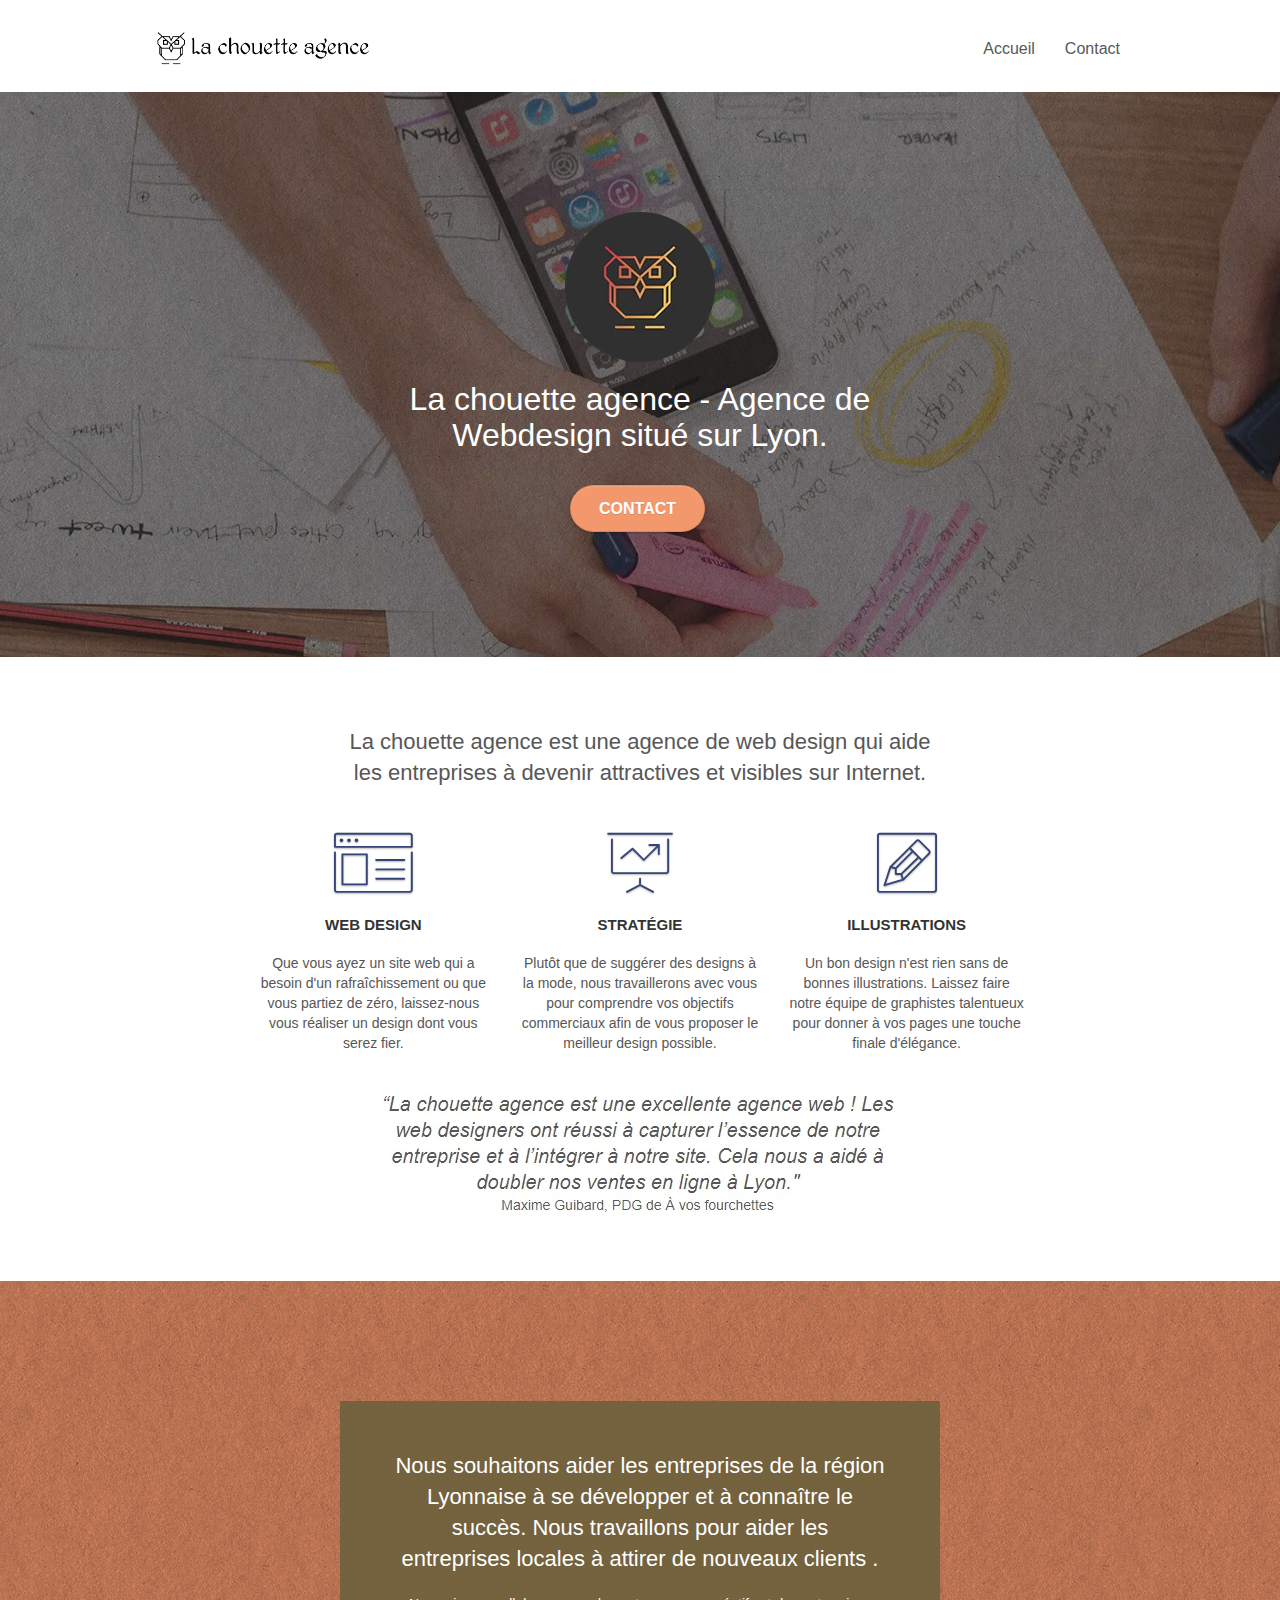
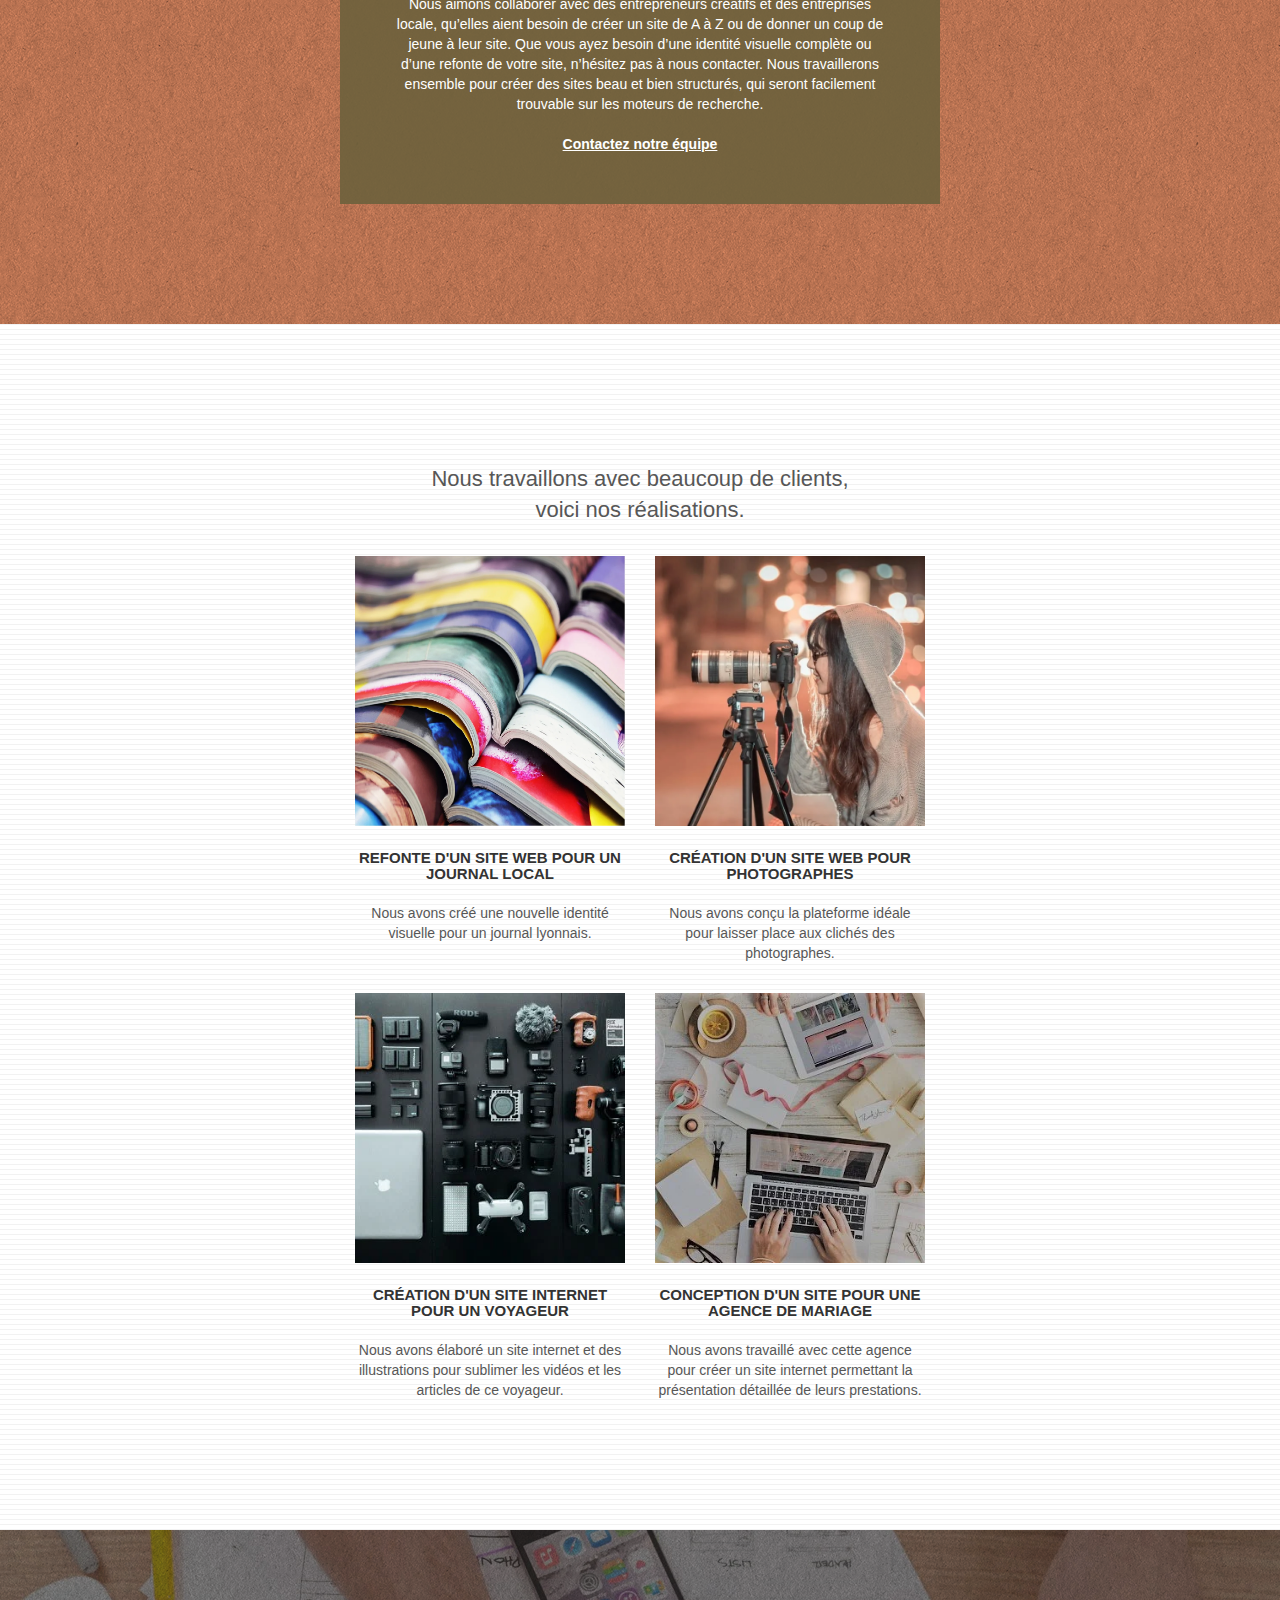
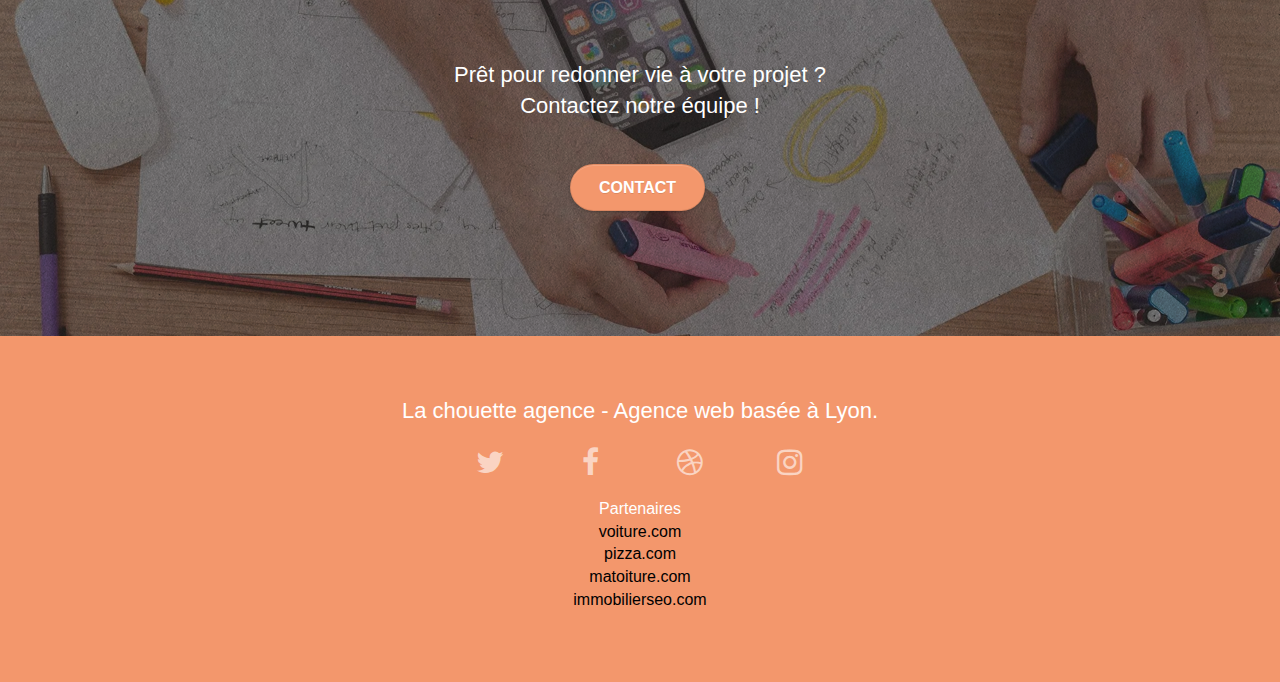
==== index.html @ a36484f0 "Update index.html" ====
<!doctype html>
<html lang="fr">
<head>
    <meta charset="utf-8">
    <meta name="description" content="La chouette agence est une agence de web design qui aide les entreprises à devenir attractives et visibles sur Internet">
    <meta name="viewport" content="width=device-width, initial-scale=1.0, viewport-fit=cover">
    <link rel="shortcut icon" type="image/png" href="favicon.jpg">
    
	<link rel="stylesheet" type="text/css" href="./css/bootstrap.min.css"   defer>
	<link rel="stylesheet" type="text/css" href="style.css">
	<link rel="stylesheet" type="text/css" href="./css/font-awesome.css">
	<link rel="stylesheet" type="text/css" href="./css/et-line.css">
	
    
	<script src="./js/jquery-2.1.0.min.js"  defer></script>
	<script src="./js/bootstrap.js"  defer></script>
	<script src="./js/blocs.js"  defer></script>
	<script src="./js/jquery.touchSwipe.js" defer></script>
	<script src="./js/gmaps.js"  defer></script>


    <title>La Chouette Agence</title>

    
<!-- Analytics -->
 
<!-- Analytics END -->
    
</head>
<body>
<!-- Principal conteneur -->
<div class="page-container">
    
<!-- bloc-0 -->
<header class="bloc bgc-white l-bloc " id="bloc-0">
	<div class="container bloc-sm">

		<nav class="navbar navbar-expand-sm navbar-expand-md navbar-light">
			<div class="navbar-header">
				
				<a class="navbar-brand" href="index.html"><img src="img/la-chouette-agence.webp" alt="chouette agence logo" height="40" /></a>
				<button id="nav-toggle" type="button" class="ui-navbar-toggle navbar-toggle" data-toggle="collapse" data-target=".navbar-1">
					<span class="sr-only">Toggle navigation</span><span class="icon-bar"></span><span class="icon-bar"></span><span class="icon-bar"></span>
				</button>
			</div>
			<div class="collapse navbar-collapse navbar-1  special-dropdown-nav">
				<ul class="navbar-nav nav site-navigation">
					<li class="nav-item">
						<a href="index.html" class="nav-link">Accueil</a>
					</li>
					<li class="nav-item">
						<a href="contact.html"  class="nav-link">Contact</a>
					</li>
				</ul>
			</div>
		</nav>
	</div>
</header>
<!-- bloc-0 END -->

<!-- bloc-1-presentation -->
<section class="bloc bgc-dark-slate-blue bg-banniere d-bloc bg-t-edge bloc-bg-texture texture-paper b-parallax" id="bloc-1-hero">
	<div class="container bloc-lg">
		<div class="row tight-width-whitespace">
			<div class="d-flex flex-column align-content-center align-items-center">
				<img src="img/logo.webp" class="img-responsive center-block" alt="La chouette agence" />
				<h1 class="text-center hero-bloc-text tc-white ">
					La chouette agence - Agence de Webdesign situé sur Lyon.
				</h1>
				<div class="text-center">
					<a href="contact.html" class="btn btn-lg btn-clean btn-rd cta-hero btn-atomic-tangerine" id="cta-hero">Contact</a>
				</div>
			</div>
		</div>
	</div>
</section>
<!-- bloc-1-presentation END -->

<!-- bloc-2-services -->
<section class="bloc bgc-white l-bloc" id="bloc-2-services">
	<div class="container bloc-md">
		<div class="d-flex flex-wrap justify-content-center">
				<h2 class="text-center m-5"><strong>La chouette agence</strong> est une agence de <strong>web design</strong> qui aide<br> les entreprises à devenir attractives et visibles sur Internet.</h2>
		</div>
		<div class="row voffset-lg med-width-whitespace">
			<div class="col-sm-4">
				<div class="text-center">
					<span class="et-icon-browser sm-shadow icon-dark-slate-blue icons icon-lg"></span>
				</div>
				<h3 class="mg-md text-center">
					Web design
				</h3>
				<p class="text-center">
					Que vous ayez un site web qui a besoin d'un rafraîchissement ou que vous partiez de zéro, laissez-nous vous réaliser un design dont vous serez fier.
				</p>
			</div>
			<div class="col-sm-4">
				<div class="text-center">
					<span class="et-icon-presentation sm-shadow icon-dark-slate-blue icons icon-lg"></span>
				</div>
				<h3 class="mg-md text-center">
					Stratégie
				</h3>
				<p class="text-center ">
					Plutôt que de suggérer des designs à la mode, nous travaillerons avec vous pour comprendre vos objectifs commerciaux afin de vous proposer le meilleur design possible.<br>
				</p>
			</div>
			<div class="col-sm-4">
				<div class="text-center">
					<span class="et-icon-edit sm-shadow icon-dark-slate-blue icons icon-lg"></span>
				</div>
				<h3 class="mg-md text-center">
					Illustrations
				</h3>
				<p class="text-center ">
					Un bon design n'est rien sans de bonnes illustrations. Laissez faire notre équipe de graphistes talentueux pour donner à vos pages une touche finale d'élégance.
				</p>
			</div>
		</div>
		<div class="d-flex justify-content-center my-5">
			<div class="d-flex flex-wrap justify-content-center w-100 align-self-center">
				<img class="img-responsive center-block" alt="citation a vos fourchettes" src="img/citation.webp" />
		</div>
		</div>
	</div>
</section>
<!-- bloc-2-services END -->

<!-- bloc-3-what-i-do -->
<section class="bloc tc-white bgc-atomic-tangerine bg-presentation d-bloc bloc-bg-texture texture-paper b-parallax" id="bloc-3-what-i-do">
	<div class="container bloc-lg">
		<div class="row tight-width-whitespace black-background">
			<div class="col-sm-12">
				<h2 class="mg-md text-center tc-white">
					Nous souhaitons aider les entreprises de la région Lyonnaise à se développer et à connaître le succès. Nous travaillons pour aider les entreprises locales à attirer de nouveaux clients .<br>
				</h2>
				<p class="text-center white">
					Nous aimons collaborer avec des entrepreneurs créatifs et des entreprises locale, qu’elles aient besoin de créer un site de A à Z ou de donner un coup de jeune à leur site. Que vous ayez besoin d’une identité visuelle complète ou d’une refonte de votre site, n’hésitez pas à nous contacter. Nous travaillerons ensemble pour créer des sites beau et bien structurés, qui seront facilement trouvable sur les moteurs de recherche. <br><br><a class="ltc-white bold-link" href="contact.html">Contactez notre équipe</a><br>
				</p>
			</div>
		</div>
	</div>
</section>
<!-- bloc-3-what-i-do END -->

<!-- bloc-4-portfolio -->
<section class="bloc bgc-white bg-lines-h2-bg bg-repeat l-bloc" id="bloc-4-portfolio">
	<div class="container bloc-lg py-5 px-2">
		<div class="row">
			<div class="d-flex flex-wrap justify-content-center">
				<h2 class="text-center my-3 ">Nous travaillons avec beaucoup de clients, <br> voici nos <strong>réalisations</strong>.</h2>
		</div>
		</div>
		<div class="row tight-width-whitespace portfolio-row">
			<div class="col-sm-6">
				<a href="#" data-lightbox="img/1.webp" data-gallery-id="gallery-1" data-caption="Refonte d'un site web pour un journal local" data-frame="snapshot-lb"><img src="img/1.webp" alt="Refonte site web journal" class="img-responsive portfolio-thumb" /></a>
				<h3 class="mg-md text-center">
					Refonte d'un site web pour un journal local
				</h3>
				<p class="text-center">
					Nous avons créé une nouvelle identité visuelle pour un journal lyonnais.
				</p>
			</div>
			<div class="col-sm-6">
				<a href="#" data-lightbox="img/2.webp" data-gallery-id="gallery-1" data-caption="Création d'un site web pour photographes" data-frame="snapshot-lb"><img src="img/2.webp" class="img-responsive portfolio-thumb" alt="Création d'un site web pour photographes" /></a>
				<h3 class="mg-md text-center">
					Création d'un site web pour photographes
				</h3>
				<p class="text-center">
					Nous avons conçu la plateforme idéale pour laisser place aux clichés des photographes.
				</p>
			</div>
		</div>
		<div class="row tight-width-whitespace portfolio-row">
			<div class="col-sm-6">
				<a href="#" data-lightbox="img/3.webp" data-gallery-id="gallery-1" data-caption="Création d'un site internet pour un voyageur" data-frame="snapshot-lb"><img src="img/3.webp" class="img-responsive portfolio-thumb" alt="Création d'un site web pour voyageur"/></a>
				<h3 class="mg-md text-center">
					Création d'un site internet pour un voyageur
				</h3>
				<p class="text-center">
					Nous avons élaboré un site internet et des illustrations pour sublimer les vidéos et les articles de ce voyageur.
				</p>
			</div>
			<div class="col-sm-6">
				<a href="#" data-lightbox="img/4.webp" data-gallery-id="gallery-1" data-caption="Conception d'un site pour une agence de mariage" data-frame="snapshot-lb"><img src="img/4.webp" class="img-responsive portfolio-thumb" alt="Création d'un site web pour agence de mariage" /></a>
				<h3 class="mg-md text-center">
					Conception d'un site pour une agence de mariage
				</h3>
				<p class="text-center">
					Nous avons travaillé avec cette agence pour créer un site internet permettant la présentation détaillée de leurs prestations.
				</p>
			</div>
		</div>
	</div>
</section>
<!-- bloc-4-portfolio END -->

<!-- bloc-5-cta -->
<section class="bloc bgc-dark-slate-blue bg-banniere d-bloc bloc-bg-texture texture-paper" id="bloc-5-cta">
	<div class="container bloc-lg">
		<div class="row">
			<h2 class="mg-md text-center tc-white p-2">
				Prêt pour redonner vie à votre projet ?<br>Contactez notre équipe !
			</h2>
			<div class="col-sm-12 text-center">
				<a href="contact.html" class="btn btn-atomic-tangerine btn-clean btn-rd btn-lg cta-hero">Contact</a>
			</div>
		</div>
	</div>
</section>
<!-- bloc-5-cta END -->

<!-- Footer - bloc-8 -->
<footer class="bloc bgc-atomic-tangerine d-bloc" id="bloc-8">
	<div class="container bloc-sm">
		<div class="row">
			<div class="col-sm-12">
				<h2 class="text-center white">
					La chouette agence - Agence web basée à Lyon.<br>
				</h2>
				<div class="row row-no-gutters social">
					<div class="col-sm-3 col-xs-3">
						<div class="text-center">
							<a class="social" href="index.html" aria-label="twitter"><span class="fa fa-twitter icon-md"></span></a>
						</div>
					</div>
					<div class="col-sm-3 col-xs-3">
						<div class="text-center">
							<a class="social" href="index.html" aria-label="facebook"><span class="fa fa-facebook icon-md"></span></a>
						</div>
					</div>
					<div class="col-sm-3 col-xs-3">
						<div class="text-center">
							<a class="social" href="index.html" aria-label="dribble"><span class="fa fa-dribbble icon-md"></span></a>
						</div>
					</div>
					<div class="col-sm-3 col-xs-3">
						<div class="text-center">
							<a class="social" href="index.html"  aria-label="instagram"><span class="fa fa-instagram icon-md"></span></a>
						</div>
					</div>
				</div>
				<div class="row">
					<div class="col-sm-12  col-xs-12 text-center  partenaires">
						Partenaires
							<ul class="list-unstyled">
								<li><a href="voiture.com">voiture.com</a></li>
								<li><a href="pizza.com">pizza.com</a></li>
								<li><a href="matoiture.com">matoiture.com</a></li>
								<li><a href="immobilierseo.com">immobilierseo.com</a></li>
							</ul>		
					</div>
				
				</div>
			</div>
		</div>
	</div>
</footer>
<!-- Footer - bloc-8 END -->

</div>
<!-- Principal conteneur END -->
    

</body>
</html>
---- style.css ----
body {
    margin: 0;
    padding: 0;
    background: #FFF;
    -webkit-font-smoothing: antialiased;
    -moz-osx-font-smoothing: grayscale;
}



strong{
    font-weight: normal;
}

a,
button {
    transition: all .3s ease-in-out;
    outline: none!important;
}

a:hover {
    text-decoration: none;
    cursor: pointer;
}

#page-loading-blocs-notifaction {
    position: fixed;
    top: 0;
    bottom: 0;
    width: 100%;
    z-index: 100000;
    background: #FFFFFF url("img/pageload-spinner.gif") no-repeat center center;
}

.bloc {
    width: 100%;
    clear: both;
    background: 50% 50% no-repeat;
    padding: 0 50px;
    -webkit-background-size: cover;
    -moz-background-size: cover;
    -o-background-size: cover;
    background-size: cover;
    position: relative;
}

.bloc .container {
    padding-left: 0;
    padding-right: 0;
}

.bloc-lg {
    padding: 100px 50px;
}

.bloc-md {
    padding: 50px;
}

.bloc-sm {
    padding: 20px 50px;
}

.bg-center,
.bg-l-edge,
.bg-r-edge,
.bg-t-edge,
.bg-b-edge,
.bg-tl-edge,
.bg-bl-edge,
.bg-tr-edge,
.bg-br-edge,
.bg-repeat {
    -webkit-background-size: auto!important;
    -moz-background-size: auto!important;
    -o-background-size: auto!important;
    background-size: auto!important;
}

.bg-repeat {
    background: repeat;
}

.bg-t-edge {
    background: top no-repeat;
}

.bloc-bg-texture::before {
    content: "";
    background-size: 2px 2px;
    position: absolute;
    z-index:-1;
    top: 0;
    bottom: 0;
    left: 0;
    right: 0;
}

.texture-paper::before {
    background: url("img/texture-paper.png");
    background-size: 280px 280px;
}

.b-parallax {
    background-attachment: fixed;
}

.d-bloc {
    color: rgba(255, 255, 255, .7);
}

.d-bloc button:hover {
    color: rgba(255, 255, 255, .9);
}

.d-bloc .icon-round,
.d-bloc .icon-square,
.d-bloc .icon-rounded,
.d-bloc .icon-semi-rounded-a,
.d-bloc .icon-semi-rounded-b {
    border-color: rgba(255, 255, 255, .9);
}

.d-bloc .divider-h span {
    border-color: rgba(255, 255, 255, .2);
}

.d-bloc .a-btn,
.d-bloc .navbar a,
.d-bloc .navbar-brand,
.d-bloc a .icon-sm,
.d-bloc a .icon-md,
.d-bloc a .icon-lg,
.d-bloc a .icon-xl,
.d-bloc h1 a,
.d-bloc h2 a,
.d-bloc h3 a,
.d-bloc h4 a,
.d-bloc h5 a,
.d-bloc h6 a,
.d-bloc p a {
    color: rgba(255, 255, 255, .6);
}

.d-bloc .a-btn:hover,
.d-bloc .navbar a:hover,
.d-bloc .navbar-brand:hover,
.d-bloc a:hover .icon-sm,
.d-bloc a:hover .icon-md,
.d-bloc a:hover .icon-lg,
.d-bloc a:hover .icon-xl,
.d-bloc h1 a:hover,
.d-bloc h2 a:hover,
.d-bloc h3 a:hover,
.d-bloc h4 a:hover,
.d-bloc h5 a:hover,
.d-bloc h6 a:hover,
.d-bloc p a:hover {
    color: rgba(255, 255, 255, 1);
}

.d-bloc .navbar-toggle .icon-bar {
    background: rgba(255, 255, 255, 1);
}

.d-bloc .btn-wire,
.d-bloc .btn-wire:hover {
    color: rgba(255, 255, 255, 1);
    border-color: rgba(255, 255, 255, 1);
}

.d-bloc .panel {
    color: rgba(0, 0, 0, .5);
}

.d-bloc .panel button:hover {
    color: rgba(0, 0, 0, .7);
}

.d-bloc .panel icon {
    border-color: rgba(0, 0, 0, .7);
}

.d-bloc .panel .divider-h span {
    border-color: rgba(0, 0, 0, .1);
}

.d-bloc .panel .a-btn {
    color: rgba(0, 0, 0, .6);
}

.d-bloc .panel .a-btn:hover {
    color: rgba(0, 0, 0, 1);
}

.d-bloc .panel .btn-wire,
.d-bloc .panel .btn-wire:hover {
    color: rgba(0, 0, 0, .7);
    border-color: rgba(0, 0, 0, .3);
}

.d-bloc .panel,
.l-bloc {
    color: rgba(0, 0, 0, .5);
}

.d-bloc .panel button:hover,
.l-bloc button:hover {
    color: rgba(0, 0, 0, .7);
}

.l-bloc .icon-round,
.l-bloc .icon-square,
.l-bloc .icon-rounded,
.l-bloc .icon-semi-rounded-a,
.l-bloc .icon-semi-rounded-b {
    border-color: rgba(0, 0, 0, .7);
}

.d-bloc .panel .divider-h span,
.l-bloc .divider-h span {
    border-color: rgba(0, 0, 0, .1);
}

.d-bloc .panel .a-btn,
.l-bloc .a-btn,
.l-bloc .navbar a,
.l-bloc .navbar-brand,
.l-bloc a .icon-sm,
.l-bloc a .icon-md,
.l-bloc a .icon-lg,
.l-bloc a .icon-xl,
.l-bloc h1 a,
.l-bloc h2 a,
.l-bloc h3 a,
.l-bloc h4 a,
.l-bloc h5 a,
.l-bloc h6 a,
.l-bloc p a {
    color: rgba(0, 0, 0, .6);
}

.d-bloc .panel .a-btn:hover,
.l-bloc .a-btn:hover,
.l-bloc .navbar a:hover,
.l-bloc .navbar-brand:hover,
.l-bloc a:hover .icon-sm,
.l-bloc a:hover .icon-md,
.l-bloc a:hover .icon-lg,
.l-bloc a:hover .icon-xl,
.l-bloc h1 a:hover,
.l-bloc h2 a:hover,
.l-bloc h3 a:hover,
.l-bloc h4 a:hover,
.l-bloc h5 a:hover,
.l-bloc h6 a:hover,
.l-bloc p a:hover {
    color: rgba(0, 0, 0, 1);
}

.l-bloc .navbar-toggle .icon-bar {
    color: rgba(0, 0, 0, .6);
}

.d-bloc .panel .btn-wire,
.d-bloc .panel .btn-wire:hover,
.l-bloc .btn-wire,
.l-bloc .btn-wire:hover {
    color: rgba(0, 0, 0, .7);
    border-color: rgba(0, 0, 0, .3);
}

.voffset {
    margin-top: 30px;
}

.voffset-lg {
    margin-top: 80px;
}

.row-no-gutters {
    margin-right: 0;
    margin-left: 0;
}

.row.row-no-gutters > [class^="col-"],
.row.row-no-gutters > [class*=" col-"] {
    padding-right: 0;
    padding-left: 0;
}

#bloc-1-hero h1 {
    font-size: 32px;
}

.navbar {
    margin-bottom: 0;
    z-index: 1;
}

.navbar-brand {
    height: auto;
    padding: 3px 15px;
    font-size: 25px;
    font-weight: normal;
    font-weight: 600;
    line-height: 44px;
}

.navbar-brand img {
    max-height: 200px;
    margin: 0 5px 0 0;
    display: inline;
}

.navbar-brand img[src$=svg] {
    min-width: 100px;
}

.nav-center .navbar-brand img {
    margin: 0;
}

.navbar .nav {
    padding-top: 2px;
    margin-right: -16px;
    float: right;
    z-index: 1;
}

.nav > li {
    float: left;
    margin-top: 4px;
    font-size: 16px;
}

.navbar-nav .open .dropdown-menu > li > a {
    text-align: inherit;
}

.nav > li a:hover,
.nav > li a:focus {
    background: transparent;
}

.navbar-toggle {
    margin: 0;
    border: 0px;
}

.navbar-toggle:hover {
    background: transparent!important;
}

.navbar-toggle .icon-bar {
    background-color: rgba(0, 0, 0, .5);
    width: 26px;
}

.nav-invert .navbar .nav {
    float: left;
}

.nav-invert .navbar-header,
.nav-invert .navbar-brand {
    float: right;
    position: relative;
    z-index: 2;
}

@media (min-width: 768px) {
    .site-navigation {
        position: absolute;
        top: 50%;
        right: 20px;
        transform: translate(0, -50%);
        -webkit-transform: translateY(-50%);
    }
    .nav > li .dropdown-menu a,
    .nav > li .dropdown-menu a:hover {
        color: #484848;
    }
    .nav-invert .site-navigation {
        left: 0;
        right: 0;
    }
    .nav-center {
        text-align: center;
    }
    .nav-center .navbar-header {
        width: 100%;
    }
    .nav-center .navbar-header,
    .nav-center .navbar-brand,
    .nav-center .nav > li {
        float: none;
        display: inline-block;
    }
    .nav-center .site-navigation {
        position: relative;
        width: 100%;
        right: 0;
        margin-right: 0px;
        margin-top: 20px;
    }
    .nav-center.mini-nav .navbar-toggle {
        float: none;
        margin: 10px auto 0;
    }


}

.nav > li > .dropdown a {
    background: none!important;
    display: block;
    padding: 14px 15px;
}

nav .caret {
    margin: 0 5px;
}

.dropdown-menu .dropdown-menu {
    top: -8px;
    left: 100%;
}

.dropdown-menu .dropmenu-flow-right {
    top: 100%;
    left: 0;
    margin-left: -1px;
    border-top-left-radius: 0;
    border-top-right-radius: 0;
}

.dropdown-menu .dropdown span {
    border: 4px solid black;
    border-top-color: transparent;
    border-right-color: transparent;
    border-bottom-color: transparent;
    margin: 6px -5px 0 0!important;
    float: right;
}

.mg-md {
    margin-top: 10px;
    margin-bottom: 20px;
}

.mg-lg {
    margin-top: 10px;
    margin-bottom: 40px;
}

.btn {
    margin: 0 5px 5px 0;
}

.btn.pull-right {
    margin: 0 0 5px 5px;
}

.btn-d,
.btn-d:hover,
.btn-d:focus {
    color: #FFF;
    background: rgba(0, 0, 0, .3);
}

button {
    outline: none!important;
}

.btn-rd {
    border-radius: 40px;
}

.btn-clean {
    border: 1px solid rgba(0, 0, 0, .08);
    border-bottom-color: rgba(0, 0, 0, .1);
    text-shadow: 0 1px 0 rgba(0, 0, 1, .1);
    box-shadow: 0 1px 3px rgba(0, 0, 1, .25), inset 0 1px 0 0 rgba(255, 255, 255, .15);
}

.icon-md {
    font-size: 30px!important;
}

.icon-lg {
    font-size: 60px!important;
}

.sm-shadow {
    text-shadow: 0 1px 2px rgba(0, 0, 0, .3);
}

.panel-sq,
.panel-sq .panel-heading,
.panel-sq .panel-footer {
    border-radius: 0;
}

.panel-rd {
    border-radius: 30px;
}

.panel-rd .panel-heading {
    border-radius: 29px 29px 0 0;
}

.panel-rd .panel-footer {
    border-radius: 0 0 29px 29px;
}

.form-control {
    border-color: rgba(0, 0, 0, .1);
    box-shadow: none;
}

.scrollToTop {
    width: 40px;
    height: 40px;
    position: fixed;
    bottom: 20px;
    right: 20px;
    opacity: 0;
    z-index: 500;
    transition: all .3s ease-in-out;
}

.scrollToTop span {
    margin-top: 6px;
}

.showScrollTop {
    font-size: 14px;
    opacity: 1;
}

a[data-lightbox] {
    position: relative;
    display: block;
    text-align: center;
}

a[data-lightbox]:hover::before {
    content: "+";
    font-family: "HelveticaNeue-Light", "Helvetica Neue Light", "Helvetica Neue", Helvetica, Arial;
    font-size: 32px;
    width: 50px;
    height: 50px;
    margin-left: -25px;
    border-radius: 50%;
    background: rgba(0, 0, 0, .6);
    color: #FFF;
    font-weight: 100;
    z-index: 1;
    position: absolute;
    top: 50%;
    transform: translateY(-50%);
    -webkit-transform: translateY(-50%);
}

a[data-lightbox]:hover img {
    opacity: 0.6;
    -webkit-animation-fill-mode: none;
    animation-fill-mode: none;
}

#lightbox-modal {
    display: flex;
    align-items: center;
}

#lightbox-modal .modal-dialog {
    width: 90%;
    max-width: 900px;
    margin: 0 auto 0;
}

#lightbox-modal .modal-dialog img {
    max-height: 90vh;
    margin: 0 auto;
}

.lightbox-caption {
    padding: 20px;
    color: #FFF;
    background: rgba(0, 0, 0, .5);
    position: absolute;
    left: 15px;
    right: 15px;
    bottom: 5px;
}

.close-lightbox {
    color: #FFF;
    font-size: 30px;
    position: absolute;
    top: 20px;
    right: 20px;
    z-index: 20;
    background: rgba(0, 0, 0, .5);
    border: none;
    line-height: 30px;
    padding: 0 9px 5px;
    opacity: 0.3;
}

.close-lightbox:hover,
.next-lightbox:hover,
.prev-lightbox:hover {
    opacity: 1.0;
    color: #FFF;
}

.next-lightbox,
.prev-lightbox {
    font-size: 20px;
    color: rgba(255, 255, 255, .9);
    background: rgba(0, 0, 0, .5);
    transition: all .2s ease-in-out;
    position: absolute;
    top: 45%;
    z-index: 1;
    opacity: 0.4;
}

.next-lightbox {
    padding: 6px 8px 1px 13px;
    right: 25px;
}

.prev-lightbox {
    padding: 6px 13px 1px 10px;
    left: 25px;
}

.snapshot-lb .modal-body {
    padding-bottom: 45px;
}

.snapshot-lb .lightbox-caption {
    padding: 0;
    color: rgba(0, 0, 0, .5);
    background: none;
}

h1,
h2,
h3,
h4,
h5,
h6,
p,
label,
.btn,
a {
    font-family: "helvetica";
    font-weight: 400;
    color: #575757!important;
}

.container {
    max-width: 1000px;
}

.hero-bloc-text {
    font-size: 38px;
}

.hero-bloc-text-sub {
    font-size: 36px;
}

.statement-bloc-text {
    line-height: 26px;
    font-style: italic;
    font-size: 20px;
    text-align: center;
    font-weight: lighter;
    max-width: 520px;
    margin: auto auto auto auto;
}

p {
    font-size: 14px;
}

.tight-width-whitespace {
    max-width: 600px;
    margin: auto auto auto auto;
}

.h1 {
    font-size: 20px;
    font-family: "Open Sans";
}

.cta-hero {
    margin-top: 22px;
    color: #FFFFFF!important;
    text-transform: uppercase;
    padding: 12px 28px 12px 28px;
    font-size: 16px;
    font-weight: 700;
}

.social {
    max-width: 400px;
    margin: auto auto auto auto;
}

h2 {
    font-size: 22px;
    line-height: 1.4em;
}

h3 {
    font-size: 15px;
    text-transform: uppercase;
    font-weight: 700;
    color: #333333!important;
}

.med-width-whitespace {
    max-width: 800px;
    margin: auto auto auto auto;
    box-shadow: 0px 0px 0px #000000;
}

h1 {
    color: #333333!important;
}

h4 {
    color: #333333!important;
}

.icons {
    margin-bottom: 14px;
    margin-top: 24px;
}

.white {
    color: #FFFFFF!important;
}

.portfolio-thumb {
    margin-bottom: 24px;
    width:100%;
}

.portfolio-row {
    margin-bottom: 44px;
    margin-top: 50px;
}

.avatar {
    box-shadow: 0px 4px 9px rgba(0, 0, 0, 0.3);
}

.black-background {
    background-color: rgba(110, 97, 60, 0.925);
    padding: 40px 40px 40px 40px;
}

.bold-link {
    font-weight: 900;
    text-decoration: underline!important;
}

.bgc-white {
    background-color: #FFFFFF;
}

.bgc-dark-slate-blue {
    background-color: #364577;
}

.bgc-atomic-tangerine {
    background-color: #F3976C;
}

.tc-white {
    color: #ffffff!important;
}

.btn-atomic-tangerine {
    background: #F3976C;
    color: #FFFFFF!important;
}

.btn-atomic-tangerine:hover {
    background: #c27956!important;
    color: #FFFFFF!important;
}

.ltc-white {
    color: #FFFFFF!important;
}

.ltc-white:hover {
    color: #cccccc!important;
}

.ltc-atomic-tangerine {
    color: #F3976C!important;
}

.ltc-atomic-tangerine:hover {
    color: #c27956!important;
}

.icon-dark-slate-blue {
    color: #364577!important;
    border-color: #364577!important;
}

.bg-dots-bg {
    background-image: url("img/dots-bg.png");
}

.bg-lines-h2-bg {
    background-image: url("img/lines-h2-bg.png");
}

.bg-banniere {
    background-image: url("img/la-chouette-agence-banniere.webp");
    z-index:0;
}

.bg-presentation {
    background-image: url("img/image-de-presentation.webp");
    z-index:0;
}

@media (max-width: 1024px) {
    .bloc {
        padding-left: 20px;
        padding-right: 20px;
    }
    .bloc.full-width-bloc,
    .bloc-tile-2.full-width-bloc .container,
    .bloc-tile-3.full-width-bloc .container,
    .bloc-tile-4.full-width-bloc .container {
        padding-left: 0;
        padding-right: 0;
    }
}

@media (max-width: 992px) and (min-width: 768px) {
    .navbar .nav {
        max-width: 80%
    }
    .nav-center.navbar .nav {
        max-width: 100%
    }
    


}

@media only screen and (min-device-width: 768px) and (max-device-width: 1024px) and (orientation: landscape) {
    .b-parallax {
        background-attachment: scroll;
    }
    
}

@media only screen and (min-device-width: 1024px) and (max-device-width: 1366px) and (-webkit-min-device-pixel-ratio: 1.5) {
    .b-parallax {
        background-attachment: scroll;
    }
    
}

@media (max-width: 991px) {
    .container {
        width: 100%;
    }
    .b-parallax {
        background-attachment: scroll;
    }
    .page-container,
    #hero-bloc {
        overflow-x: hidden;
        position: relative;
    }
    .bloc {
        padding-left: constant(safe-area-inset-left);
        padding-right: constant(safe-area-inset-right);
    }
    .bloc-group,
    .bloc-group .bloc {
        display: block;
        width: 100%;
    }
    .bloc-fill-screen .fill-bloc-top-edge,
    .bloc-fill-screen .fill-bloc-bottom-edge {
        padding: 0 20px;
        padding-left: constant(safe-area-inset-left);
        padding-right: constant(safe-area-inset-right);
    }
}

@media (max-width: 767px) {
    .page-container {
        overflow-x: hidden;
        position: relative;
    }
    h1,
    h2,
    h3,
    h4,
    h5,
    h6,
    p,
    #disqus_thread {
        padding-left: 10px!important;
        padding-right: 10px!important;
    }
    .b-parallax {
        background-attachment: scroll;
    }
    .navbar .nav {
        padding-top: 0;
        border-top: 1px solid rgba(0, 0, 0, .2);
        float: none!important;
    }
    .navbar.row {
        margin-left: 0;
        margin-right: 0;
    }
    .site-navigation {
        position: inherit;
        transform: none;
        -webkit-transform: none;
        -ms-transform: none;
    }
    .nav > li {
        margin-top: 0;
        border-bottom: 1px solid rgba(0, 0, 0, .1);
        background: rgba(0, 0, 0, .05);
        text-align: left;
        padding-left: 15px;
        width: 100%;
    }
    .nav > li:hover {
        background: rgba(0, 0, 0, .08);
    }
    .dropdown .dropdown a .caret {
        float: none;
        margin: 5px 0 0 10px!important;
        border: 4px solid black;
        border-bottom-color: transparent;
        border-right-color: transparent;
        border-left-color: transparent;
    }
    #hero-bloc .navbar .nav {
        background: rgba(0, 0, 0, .8);
    }
    #hero-bloc .navbar .nav a {
        color: rgba(255, 255, 255, .6);
    }
    .hero {
        padding: 50px 0;
    }
    .hero-nav {
        left: -1px;
        right: -1px;
    }
    .navbar-collapse {
        padding: 0;
        overflow-x: hidden;
        -webkit-box-shadow: none;
        box-shadow: none;
    }
    .navbar-brand img {
        max-height: 40px;
        width: auto;
    }
    .nav-invert .navbar-header {
        float: none;
        width: 100%;
    }
    .nav-invert .navbar-toggle {
        float: left;
        margin-left: 10px;
    }
    .bloc {
        padding-left: 0;
        padding-right: 0;
    }
    .bloc-xxl,
    .bloc-xl,
    .bloc-lg {
        padding: 40px 0;
    }
    .bloc-sm,
    .bloc-md {
        padding-left: 0;
        padding-right: 0;
    }
    .bloc-tile-2 .container,
    .bloc-tile-3 .container,
    .bloc-tile-4 .container,
    .bloc-fill-screen .fill-bloc-top-edge,
    .bloc-fill-screen .fill-bloc-bottom-edge {
        padding-left: 0;
        padding-right: 0;
    }
    .a-block {
        padding: 0 10px;
    }
    .btn-dwn {
        display: none;
    }
    .voffset {
        margin-top: 5px;
    }
    .voffset-md {
        margin-top: 20px;
    }
    .voffset-lg {
        margin-top: 30px;
    }
    form {
        padding: 5px;
    }
    .close-lightbox {
        display: inline-block;
    }
    .blocsapp-device-iphone5 {
        background-size: 216px 425px;
        padding-top: 60px;
        width: 216px;
        height: 425px;
    }
    .blocsapp-device-iphone5 img {
        width: 180px;
        height: 320px;
    }
}

@media (max-width: 400px) {
    .bloc {
        padding-left: 0;
        padding-right: 0;
    }
}

@media (max-width: 767px) {
    .bloc-mob-center-text {
        text-align: center;
    }
    #nav-toggle{
        font-size:3rem;
        margin-right:4rem;
        margin-top:1rem;
    }
}

#message{
    resize: none;
    min-height:300px;
}

.row{
    margin:2rem auto;
}
.partenaires{
    color: white !important;;
    font-size: 16px !important;
}
.partenaires a{
    color:black !important;
}
---- css/et-line.css ----
@font-face {
    font-family: et-line;
    src: url(../fonts/et-line.eot);
    src: url(../fonts/et-line.eot?#iefix) format('embedded-opentype'), url(../fonts/et-line.woff) format('woff'), url(../fonts/et-line.ttf) format('truetype'), url(../fonts/et-line.svg#et-line) format('svg');
    font-weight: 400;
    font-style: normal;
    font-display: swap;
}

.et-icon-adjustments,
.et-icon-alarmclock,
.et-icon-anchor,
.et-icon-aperture,
.et-icon-attachment,
.et-icon-bargraph,
.et-icon-basket,
.et-icon-beaker,
.et-icon-bike,
.et-icon-book-open,
.et-icon-briefcase,
.et-icon-browser,
.et-icon-calendar,
.et-icon-camera,
.et-icon-caution,
.et-icon-chat,
.et-icon-circle-compass,
.et-icon-clipboard,
.et-icon-clock,
.et-icon-cloud,
.et-icon-compass,
.et-icon-desktop,
.et-icon-dial,
.et-icon-document,
.et-icon-documents,
.et-icon-download,
.et-icon-dribbble,
.et-icon-edit,
.et-icon-envelope,
.et-icon-expand,
.et-icon-facebook,
.et-icon-flag,
.et-icon-focus,
.et-icon-gears,
.et-icon-genius,
.et-icon-gift,
.et-icon-global,
.et-icon-globe,
.et-icon-googleplus,
.et-icon-grid,
.et-icon-happy,
.et-icon-hazardous,
.et-icon-heart,
.et-icon-hotairballoon,
.et-icon-hourglass,
.et-icon-key,
.et-icon-laptop,
.et-icon-layers,
.et-icon-lifesaver,
.et-icon-lightbulb,
.et-icon-linegraph,
.et-icon-linkedin,
.et-icon-lock,
.et-icon-magnifying-glass,
.et-icon-map,
.et-icon-map-pin,
.et-icon-megaphone,
.et-icon-mic,
.et-icon-mobile,
.et-icon-newspaper,
.et-icon-notebook,
.et-icon-paintbrush,
.et-icon-paperclip,
.et-icon-pencil,
.et-icon-phone,
.et-icon-picture,
.et-icon-pictures,
.et-icon-piechart,
.et-icon-presentation,
.et-icon-pricetags,
.et-icon-printer,
.et-icon-profile-female,
.et-icon-profile-male,
.et-icon-puzzle,
.et-icon-quote,
.et-icon-recycle,
.et-icon-refresh,
.et-icon-ribbon,
.et-icon-rss,
.et-icon-sad,
.et-icon-scissors,
.et-icon-scope,
.et-icon-search,
.et-icon-shield,
.et-icon-speedometer,
.et-icon-strategy,
.et-icon-streetsign,
.et-icon-tablet,
.et-icon-target,
.et-icon-telescope,
.et-icon-toolbox,
.et-icon-tools,
.et-icon-tools-2,
.et-icon-trophy,
.et-icon-tumblr,
.et-icon-twitter,
.et-icon-upload,
.et-icon-video,
.et-icon-wallet,
.et-icon-wine {
    font-family: et-line;
    speak: none;
    font-style: normal;
    font-weight: 400;
    font-variant: normal;
    text-transform: none;
    line-height: 1;
    -webkit-font-smoothing: antialiased;
    -moz-osx-font-smoothing: grayscale;
    display: inline-block
}

.et-icon-mobile:before {
    content: "\e000"
}

.et-icon-laptop:before {
    content: "\e001"
}

.et-icon-desktop:before {
    content: "\e002"
}

.et-icon-tablet:before {
    content: "\e003"
}

.et-icon-phone:before {
    content: "\e004"
}

.et-icon-document:before {
    content: "\e005"
}

.et-icon-documents:before {
    content: "\e006"
}

.et-icon-search:before {
    content: "\e007"
}

.et-icon-clipboard:before {
    content: "\e008"
}

.et-icon-newspaper:before {
    content: "\e009"
}

.et-icon-notebook:before {
    content: "\e00a"
}

.et-icon-book-open:before {
    content: "\e00b"
}

.et-icon-browser:before {
    content: "\e00c"
}

.et-icon-calendar:before {
    content: "\e00d"
}

.et-icon-presentation:before {
    content: "\e00e"
}

.et-icon-picture:before {
    content: "\e00f"
}

.et-icon-pictures:before {
    content: "\e010"
}

.et-icon-video:before {
    content: "\e011"
}

.et-icon-camera:before {
    content: "\e012"
}

.et-icon-printer:before {
    content: "\e013"
}

.et-icon-toolbox:before {
    content: "\e014"
}

.et-icon-briefcase:before {
    content: "\e015"
}

.et-icon-wallet:before {
    content: "\e016"
}

.et-icon-gift:before {
    content: "\e017"
}

.et-icon-bargraph:before {
    content: "\e018"
}

.et-icon-grid:before {
    content: "\e019"
}

.et-icon-expand:before {
    content: "\e01a"
}

.et-icon-focus:before {
    content: "\e01b"
}

.et-icon-edit:before {
    content: "\e01c"
}

.et-icon-adjustments:before {
    content: "\e01d"
}

.et-icon-ribbon:before {
    content: "\e01e"
}

.et-icon-hourglass:before {
    content: "\e01f"
}

.et-icon-lock:before {
    content: "\e020"
}

.et-icon-megaphone:before {
    content: "\e021"
}

.et-icon-shield:before {
    content: "\e022"
}

.et-icon-trophy:before {
    content: "\e023"
}

.et-icon-flag:before {
    content: "\e024"
}

.et-icon-map:before {
    content: "\e025"
}

.et-icon-puzzle:before {
    content: "\e026"
}

.et-icon-basket:before {
    content: "\e027"
}

.et-icon-envelope:before {
    content: "\e028"
}

.et-icon-streetsign:before {
    content: "\e029"
}

.et-icon-telescope:before {
    content: "\e02a"
}

.et-icon-gears:before {
    content: "\e02b"
}

.et-icon-key:before {
    content: "\e02c"
}

.et-icon-paperclip:before {
    content: "\e02d"
}

.et-icon-attachment:before {
    content: "\e02e"
}

.et-icon-pricetags:before {
    content: "\e02f"
}

.et-icon-lightbulb:before {
    content: "\e030"
}

.et-icon-layers:before {
    content: "\e031"
}

.et-icon-pencil:before {
    content: "\e032"
}

.et-icon-tools:before {
    content: "\e033"
}

.et-icon-tools-2:before {
    content: "\e034"
}

.et-icon-scissors:before {
    content: "\e035"
}

.et-icon-paintbrush:before {
    content: "\e036"
}

.et-icon-magnifying-glass:before {
    content: "\e037"
}

.et-icon-circle-compass:before {
    content: "\e038"
}

.et-icon-linegraph:before {
    content: "\e039"
}

.et-icon-mic:before {
    content: "\e03a"
}

.et-icon-strategy:before {
    content: "\e03b"
}

.et-icon-beaker:before {
    content: "\e03c"
}

.et-icon-caution:before {
    content: "\e03d"
}

.et-icon-recycle:before {
    content: "\e03e"
}

.et-icon-anchor:before {
    content: "\e03f"
}

.et-icon-profile-male:before {
    content: "\e040"
}

.et-icon-profile-female:before {
    content: "\e041"
}

.et-icon-bike:before {
    content: "\e042"
}

.et-icon-wine:before {
    content: "\e043"
}

.et-icon-hotairballoon:before {
    content: "\e044"
}

.et-icon-globe:before {
    content: "\e045"
}

.et-icon-genius:before {
    content: "\e046"
}

.et-icon-map-pin:before {
    content: "\e047"
}

.et-icon-dial:before {
    content: "\e048"
}

.et-icon-chat:before {
    content: "\e049"
}

.et-icon-heart:before {
    content: "\e04a"
}

.et-icon-cloud:before {
    content: "\e04b"
}

.et-icon-upload:before {
    content: "\e04c"
}

.et-icon-download:before {
    content: "\e04d"
}

.et-icon-target:before {
    content: "\e04e"
}

.et-icon-hazardous:before {
    content: "\e04f"
}

.et-icon-piechart:before {
    content: "\e050"
}

.et-icon-speedometer:before {
    content: "\e051"
}

.et-icon-global:before {
    content: "\e052"
}

.et-icon-compass:before {
    content: "\e053"
}

.et-icon-lifesaver:before {
    content: "\e054"
}

.et-icon-clock:before {
    content: "\e055"
}

.et-icon-aperture:before {
    content: "\e056"
}

.et-icon-quote:before {
    content: "\e057"
}

.et-icon-scope:before {
    content: "\e058"
}

.et-icon-alarmclock:before {
    content: "\e059"
}

.et-icon-refresh:before {
    content: "\e05a"
}

.et-icon-happy:before {
    content: "\e05b"
}

.et-icon-sad:before {
    content: "\e05c"
}

.et-icon-facebook:before {
    content: "\e05d"
}

.et-icon-twitter:before {
    content: "\e05e"
}

.et-icon-googleplus:before {
    content: "\e05f"
}

.et-icon-rss:before {
    content: "\e060"
}

.et-icon-tumblr:before {
    content: "\e061"
}

.et-icon-linkedin:before {
    content: "\e062"
}

.et-icon-dribbble:before {
    content: "\e063"
}
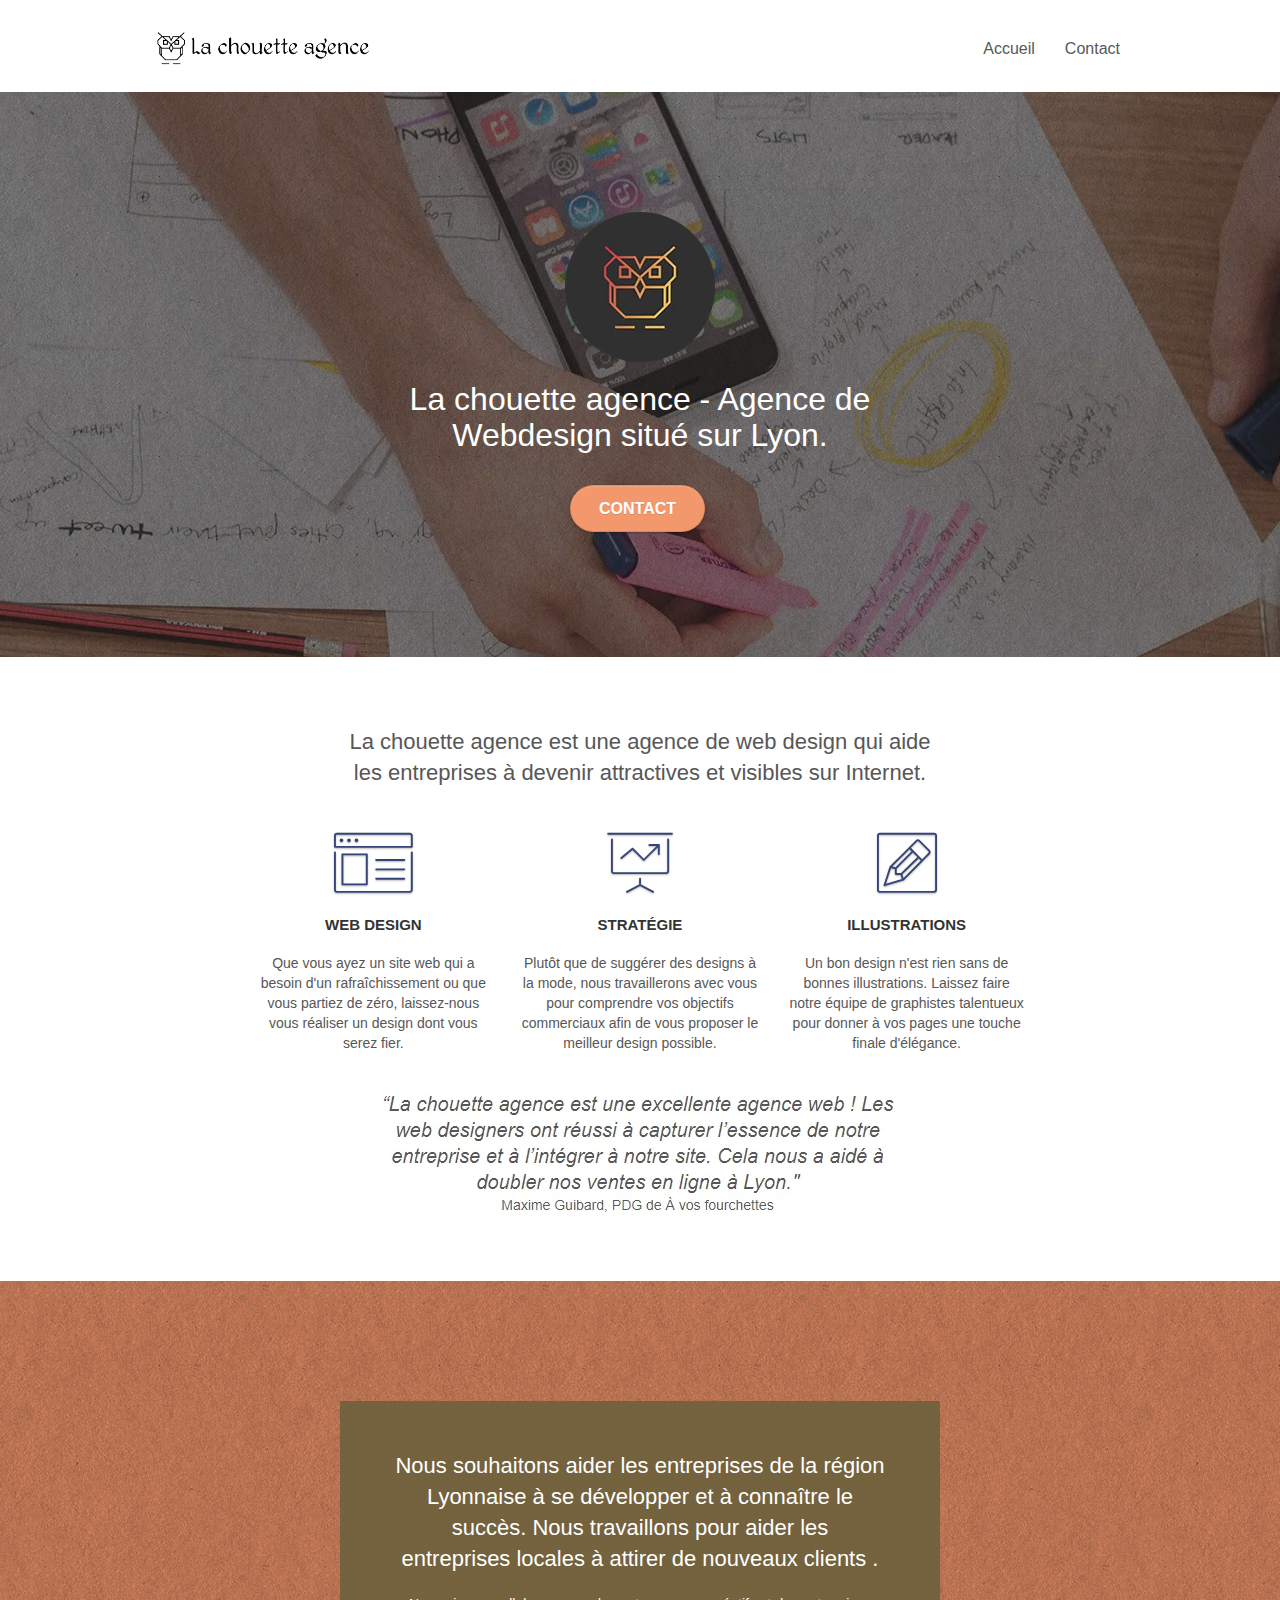
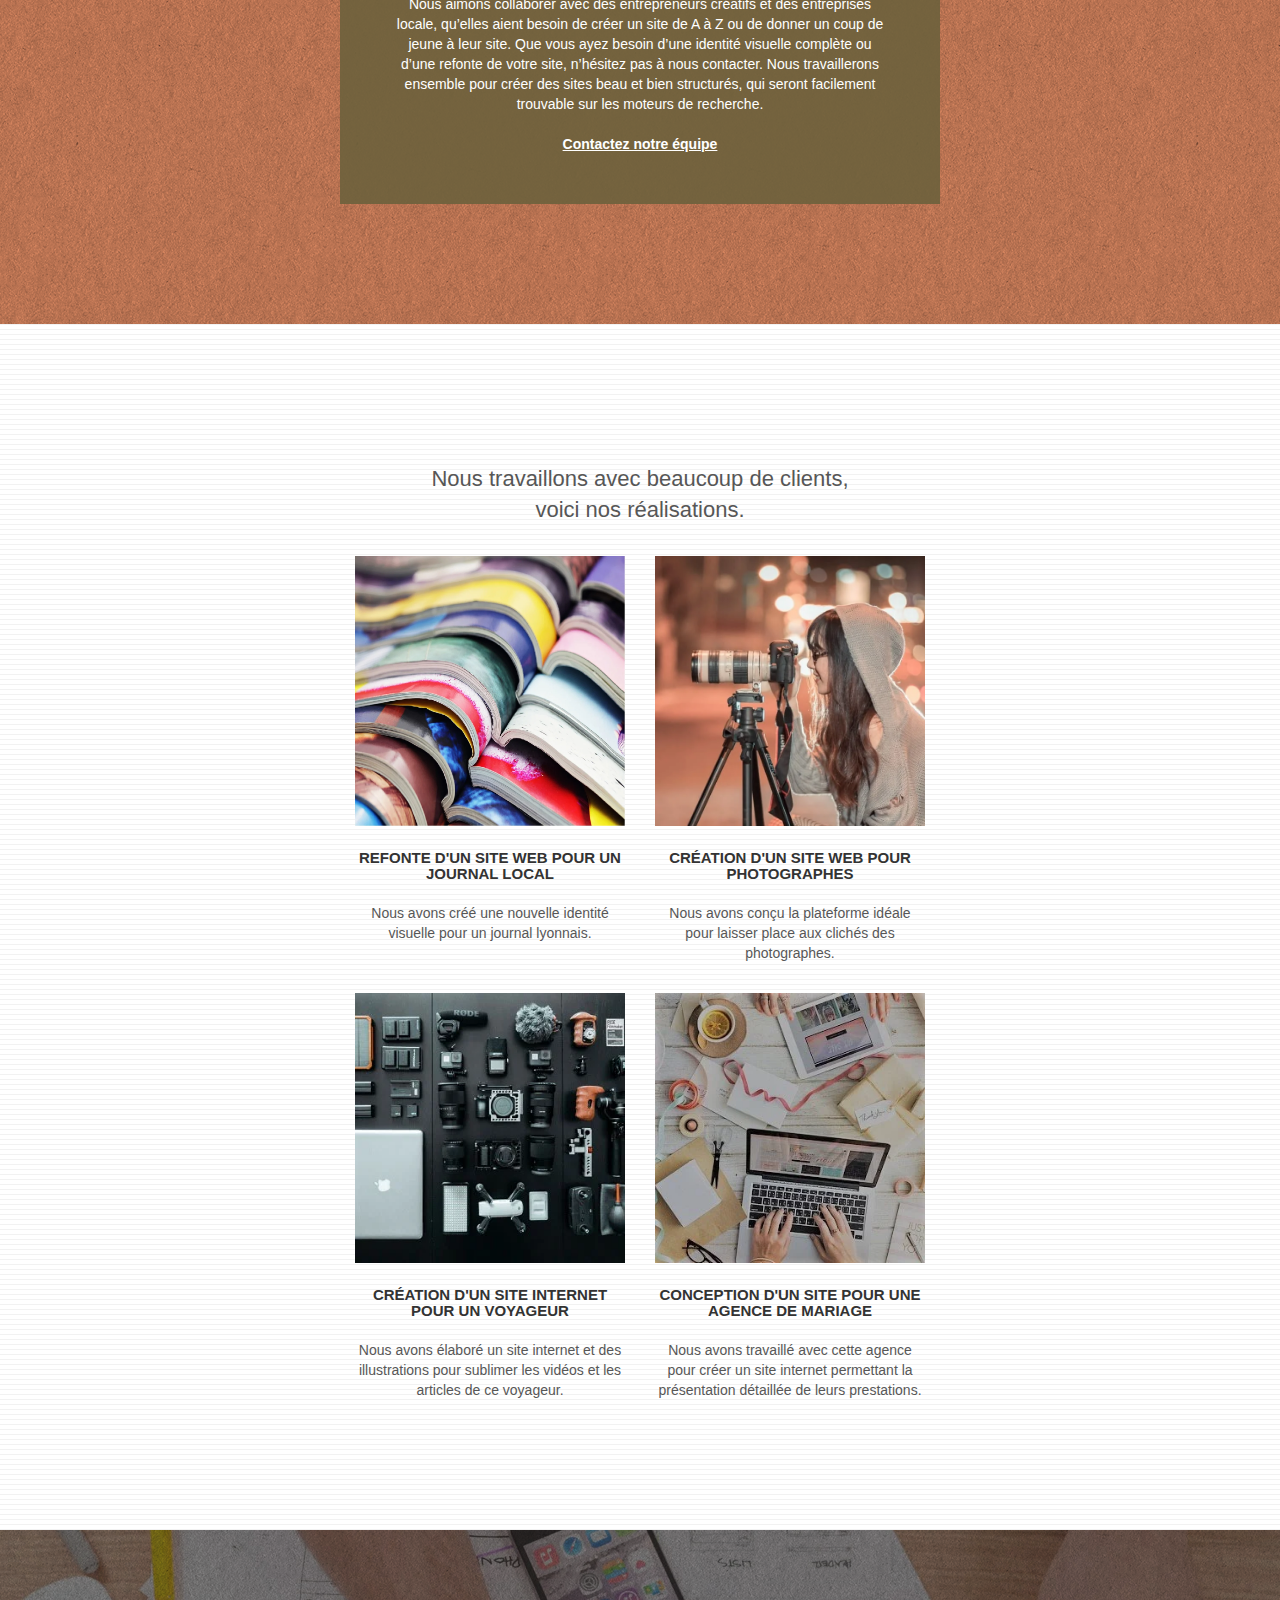
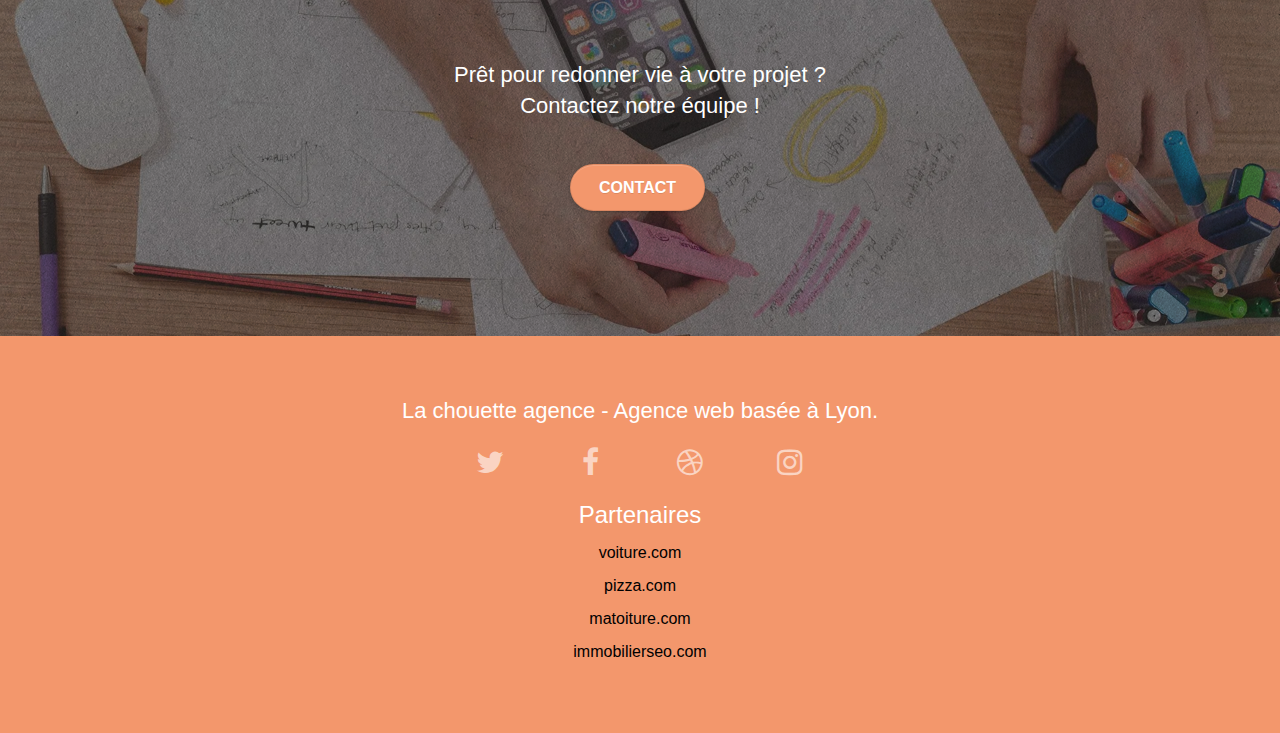
==== commit 52b9a967: "Update index.html" ====
--- a/index.html
+++ b/index.html
@@ -6,10 +6,7 @@
     <meta name="viewport" content="width=device-width, initial-scale=1.0, viewport-fit=cover">
     <link rel="shortcut icon" type="image/png" href="favicon.jpg">
     
-	<link rel="stylesheet" type="text/css" href="./css/bootstrap.min.css"   defer>
-	<link rel="stylesheet" type="text/css" href="style.css">
-	<link rel="stylesheet" type="text/css" href="./css/font-awesome.css">
-	<link rel="stylesheet" type="text/css" href="./css/et-line.css">
+
 	
     
 	<script src="./js/jquery-2.1.0.min.js"  defer></script>
@@ -263,4 +260,9 @@
     
 
 </body>
+
+<link rel="stylesheet" type="text/css" href="./css/bootstrap.min.css"   defer>
+<link rel="stylesheet" type="text/css" href="style.css">
+<link rel="stylesheet" type="text/css" href="./css/font-awesome.css">
+<link rel="stylesheet" type="text/css" href="./css/et-line.css">
 </html>
--- a/style.css
+++ b/style.css
@@ -97,7 +97,7 @@
 }
 
 .texture-paper::before {
-    background: url("img/texture-paper.png");
+    background: url("img/texture-paper.webp");
     background-size: 280px 280px;
 }
 
@@ -1072,8 +1072,15 @@
 }
 .partenaires{
     color: white !important;;
+    font-size: 24px !important;
+}
+.partenaires a{
+    display:block;
+    color:black !important;
+    height:100%;
     font-size: 16px !important;
 }
-.partenaires a{
-    color:black !important;
-}+.partenaires li{
+    margin:1rem 0;
+    
+}
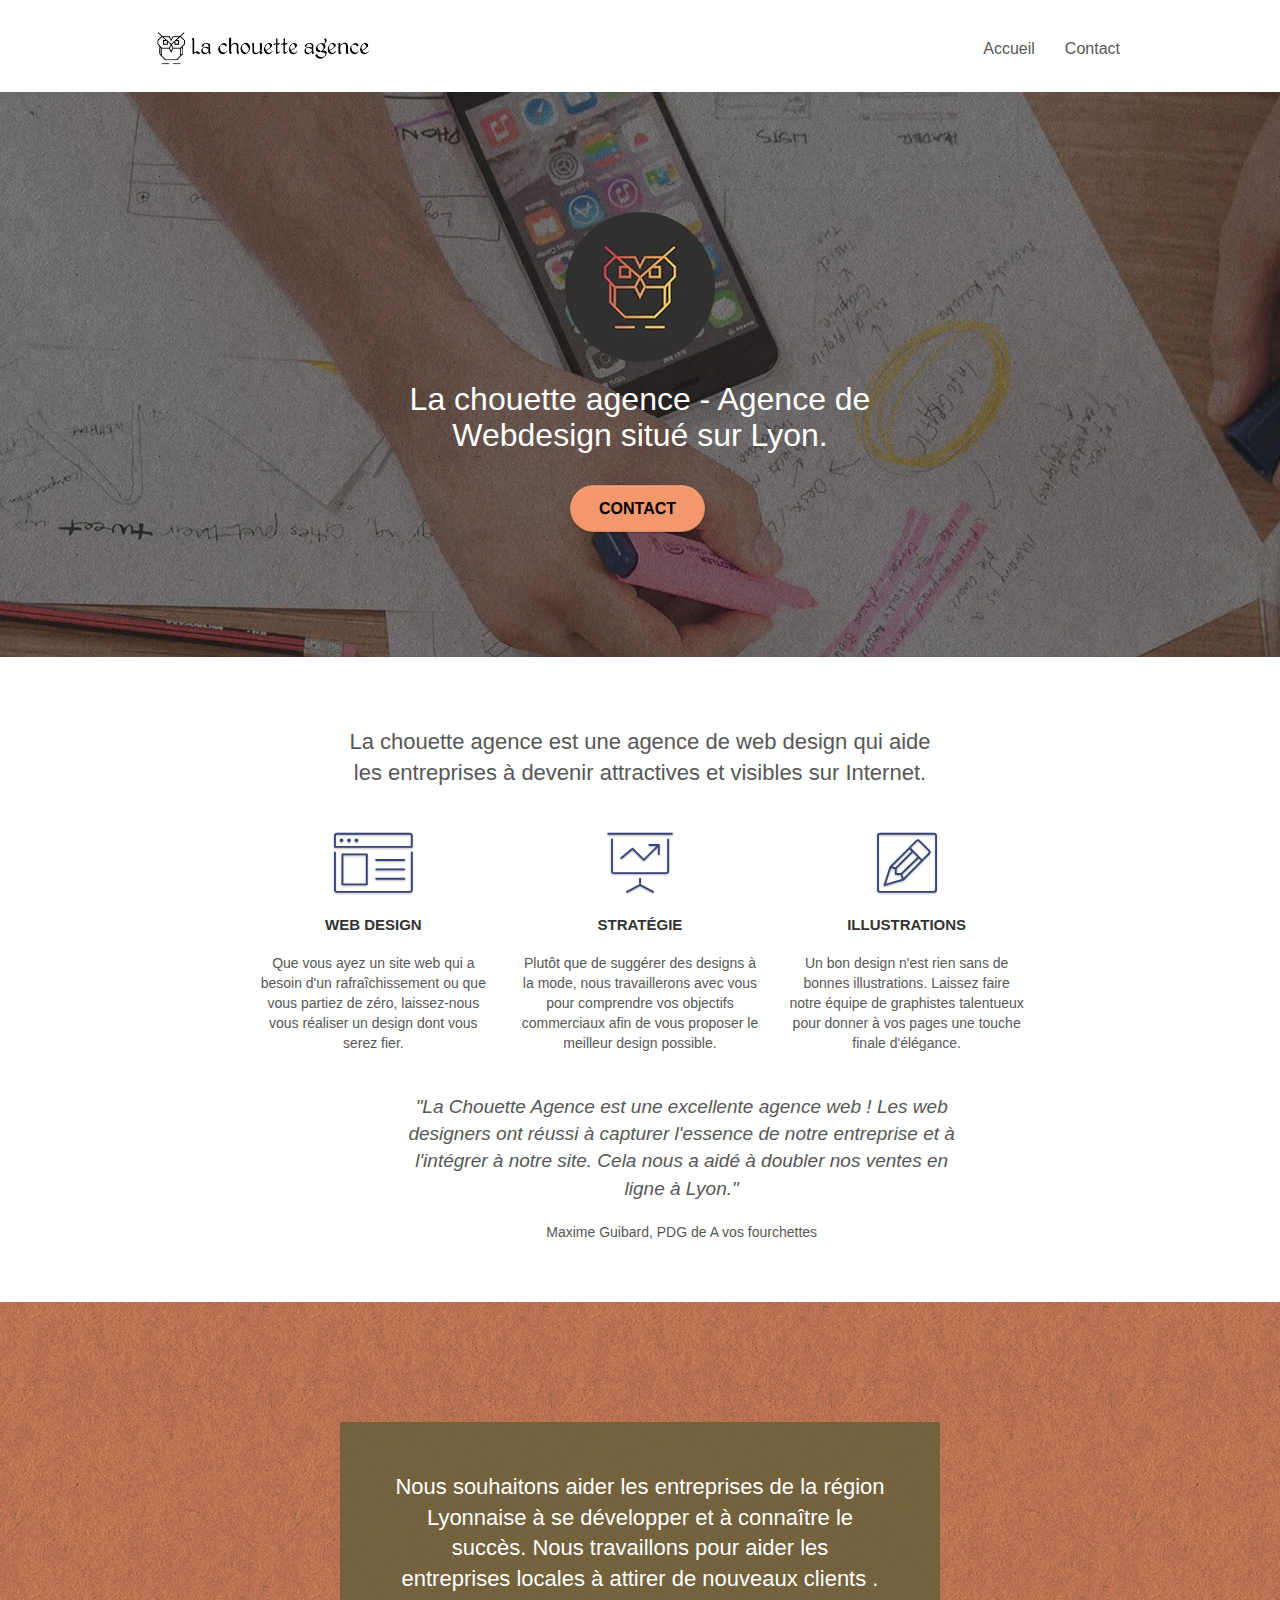
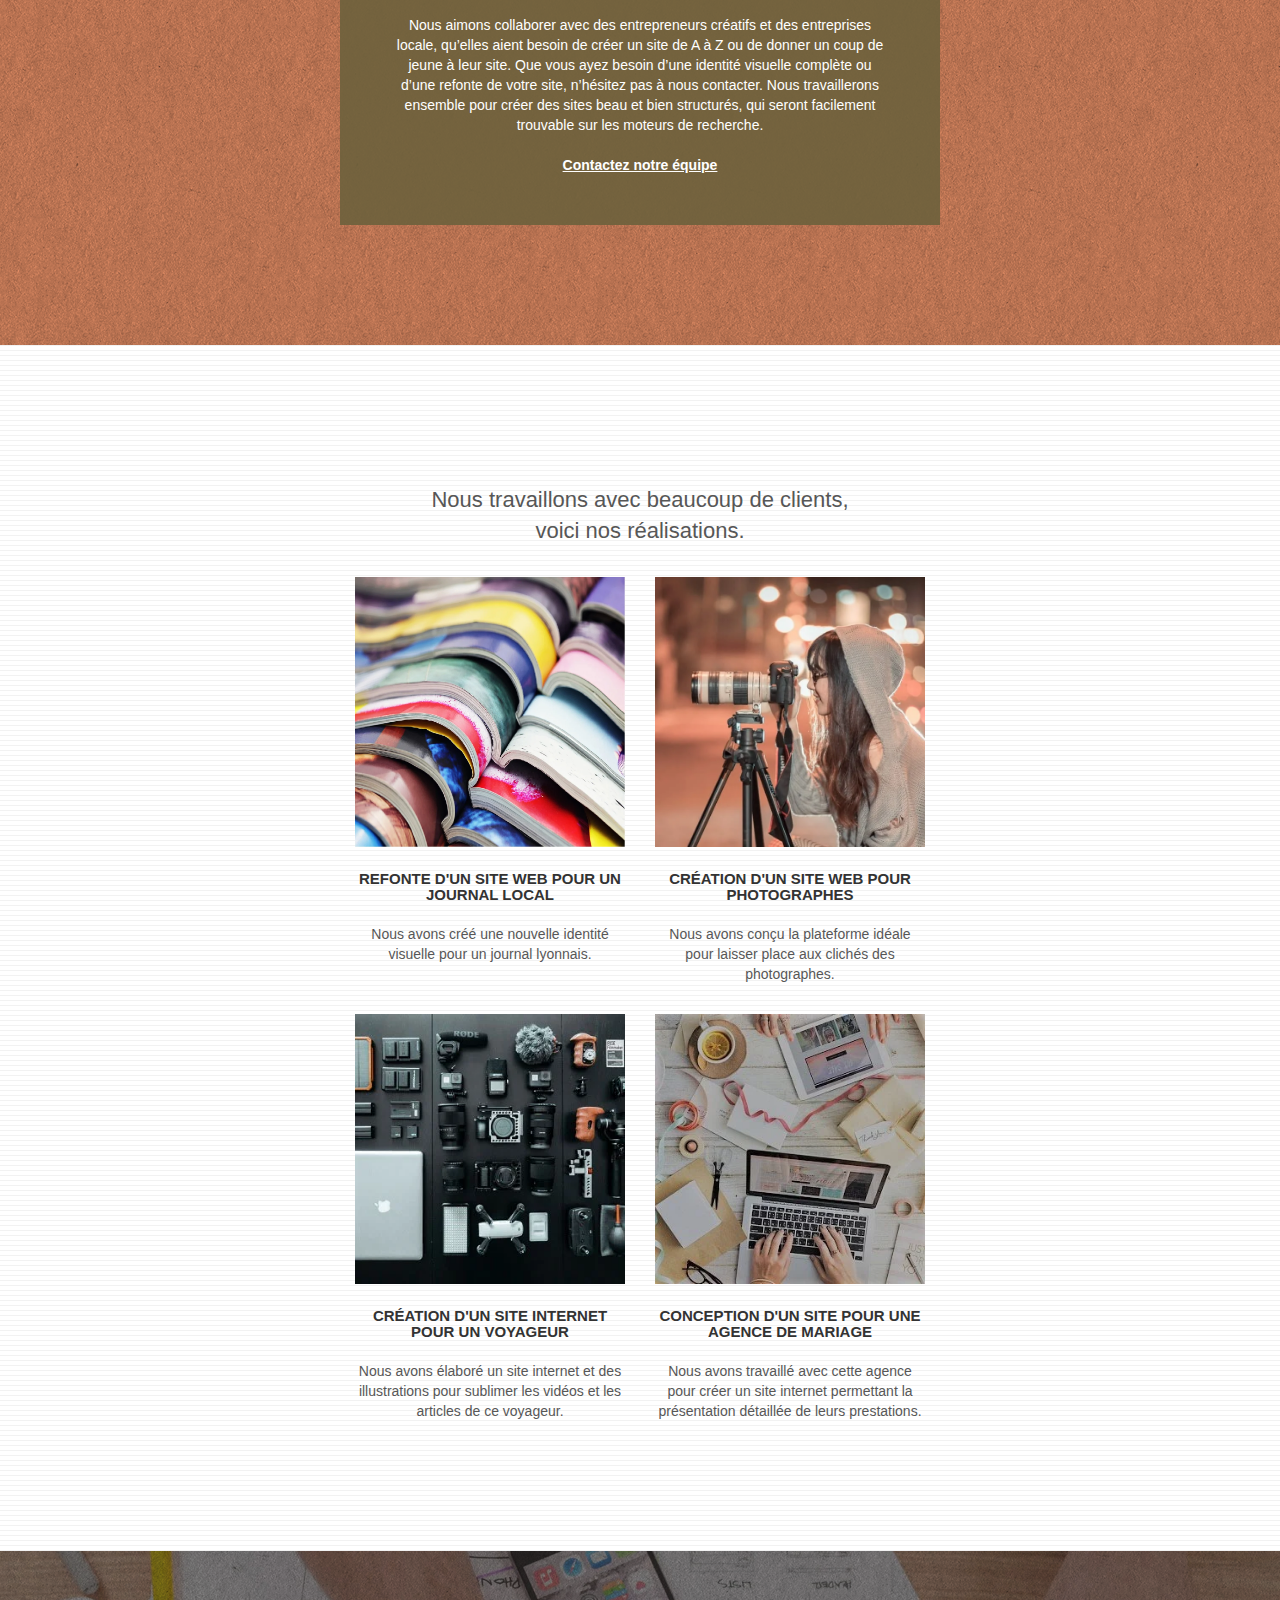
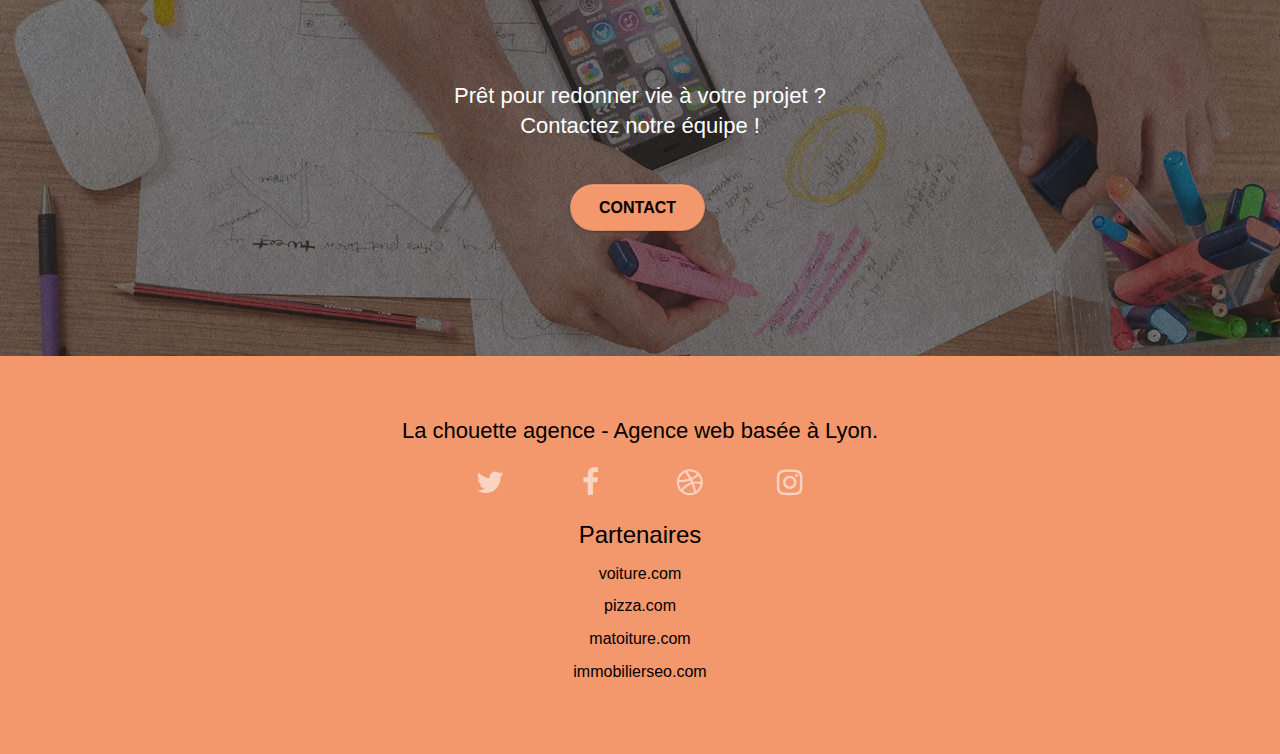
==== commit 7dacdfac: "update" ====
--- a/index.html
+++ b/index.html
@@ -6,6 +6,11 @@
     <meta name="viewport" content="width=device-width, initial-scale=1.0, viewport-fit=cover">
     <link rel="shortcut icon" type="image/png" href="favicon.jpg">
     
+	
+	<link rel="stylesheet" type="text/css" href="./css/bootstrap.min.css">
+	<link rel="stylesheet" type="text/css" href="style.css">
+	<link rel="stylesheet" type="text/css" href="./css/font-awesome.css">
+	<link rel="stylesheet" type="text/css" href="./css/et-line.css">
 
 	
     
@@ -109,14 +114,19 @@
 				<h3 class="mg-md text-center">
 					Illustrations
 				</h3>
-				<p class="text-center ">
+				<p class="text-center">
 					Un bon design n'est rien sans de bonnes illustrations. Laissez faire notre équipe de graphistes talentueux pour donner à vos pages une touche finale d'élégance.
 				</p>
 			</div>
 		</div>
 		<div class="d-flex justify-content-center my-5">
-			<div class="d-flex flex-wrap justify-content-center w-100 align-self-center">
-				<img class="img-responsive center-block" alt="citation a vos fourchettes" src="img/citation.webp" />
+			<div class="col-sm-7 col-sm-offset-3">
+				<!-- <img class="img-responsive center-block" alt="citation a vos fourchettes" src="img/citation.webp" /> -->
+				<p class="text-center text-bold text-italic mg-md">
+					"La Chouette Agence est une excellente agence web ! Les web designers ont réussi à capturer l'essence de notre entreprise et à l'intégrer à notre site.
+					 Cela nous a aidé à doubler nos ventes en ligne à Lyon."
+				</p>
+				<p class="text-center">Maxime Guibard, PDG de A vos fourchettes</p>
 		</div>
 		</div>
 	</div>
@@ -212,7 +222,7 @@
 	<div class="container bloc-sm">
 		<div class="row">
 			<div class="col-sm-12">
-				<h2 class="text-center white">
+				<h2 class="text-center black">
 					La chouette agence - Agence web basée à Lyon.<br>
 				</h2>
 				<div class="row row-no-gutters social">
@@ -261,8 +271,4 @@
 
 </body>
 
-<link rel="stylesheet" type="text/css" href="./css/bootstrap.min.css"   defer>
-<link rel="stylesheet" type="text/css" href="style.css">
-<link rel="stylesheet" type="text/css" href="./css/font-awesome.css">
-<link rel="stylesheet" type="text/css" href="./css/et-line.css">
 </html>
--- a/style.css
+++ b/style.css
@@ -744,7 +744,11 @@
 }
 
 .white {
-    color: #FFFFFF!important;
+    color: white !important;
+}
+
+.black{
+    color:black !important;
 }
 
 .portfolio-thumb {
@@ -787,9 +791,13 @@
     color: #ffffff!important;
 }
 
+.tc-black {
+    color: black!important;
+}
+
 .btn-atomic-tangerine {
     background: #F3976C;
-    color: #FFFFFF!important;
+    color: black!important;
 }
 
 .btn-atomic-tangerine:hover {
@@ -1071,7 +1079,7 @@
     margin:2rem auto;
 }
 .partenaires{
-    color: white !important;;
+    color: black !important;;
     font-size: 24px !important;
 }
 .partenaires a{
@@ -1084,3 +1092,18 @@
     margin:1rem 0;
     
 }
+
+.portfolio-thumb{
+    width:100%;
+
+}
+
+.text-bold{
+    font-weight: 500;
+    font-size:1.9rem;
+
+}
+
+.text-italic{
+    font-style: italic;
+}